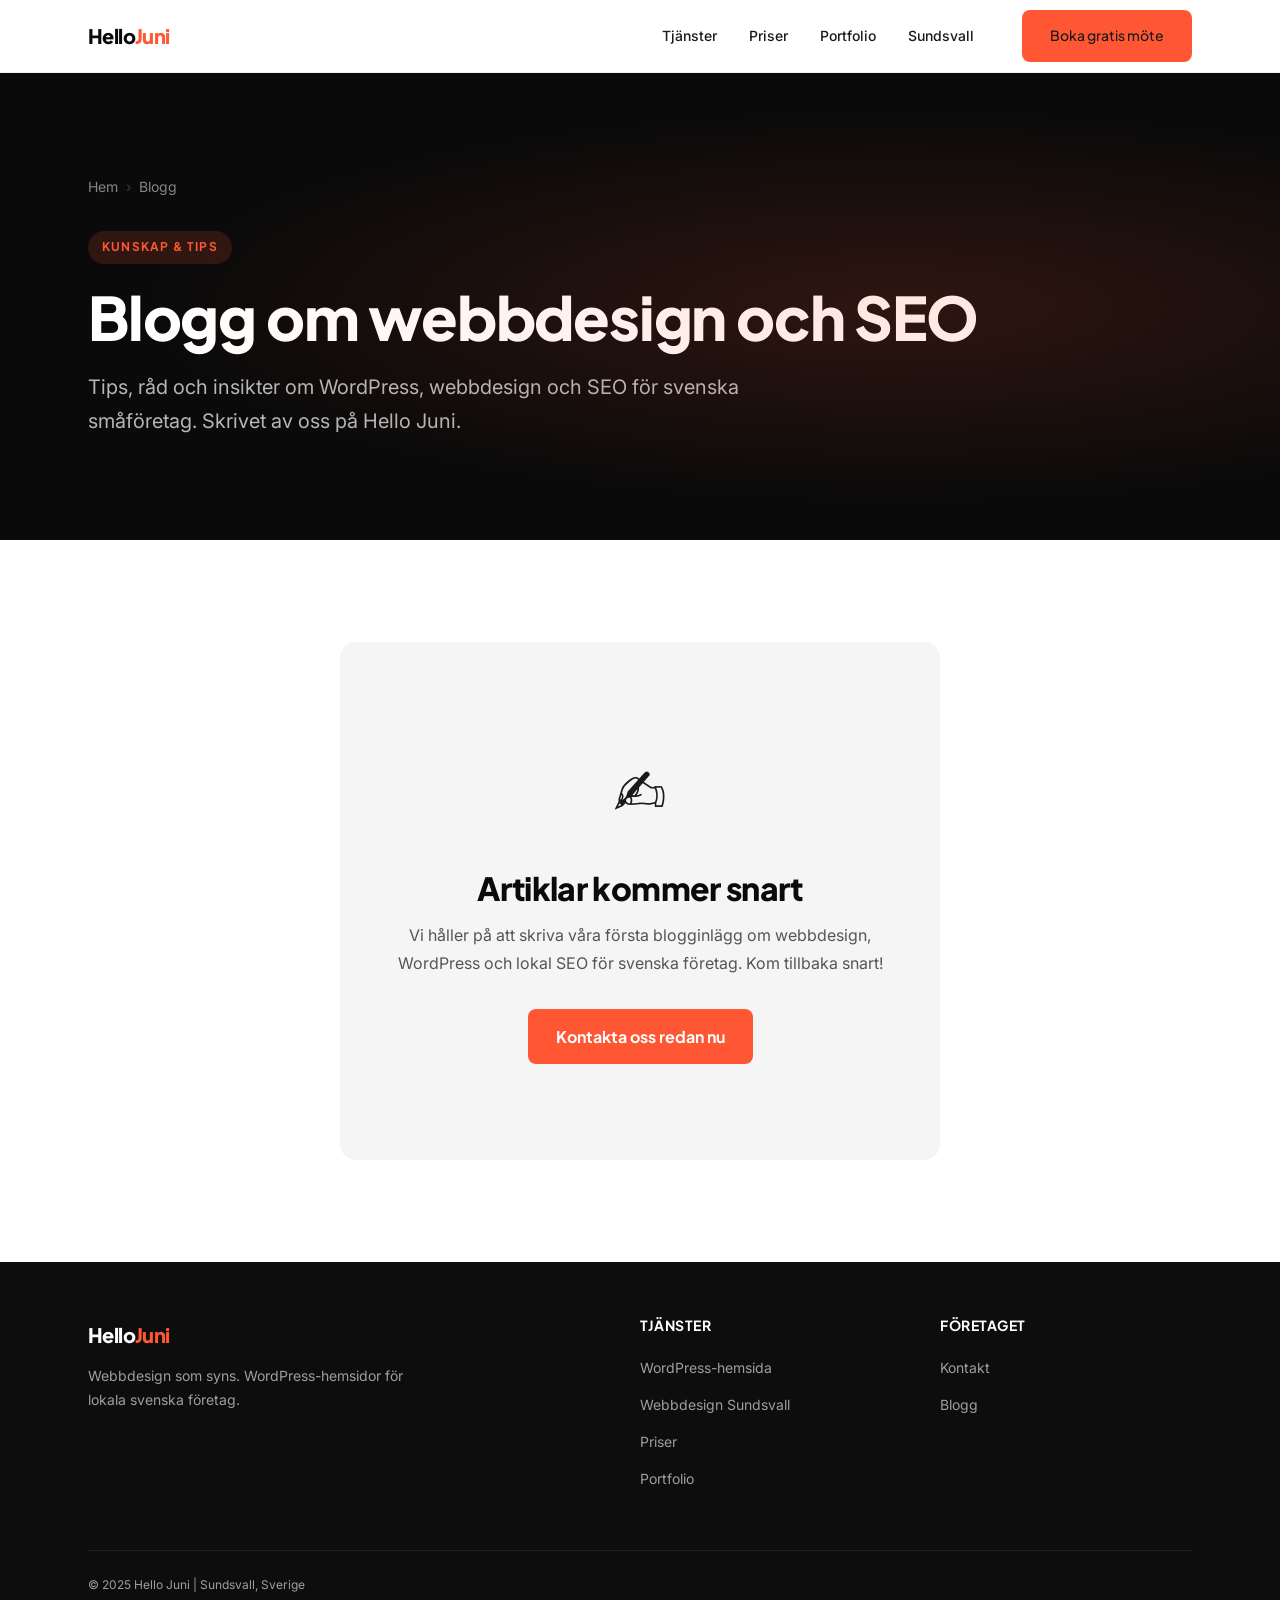
==== blogg/index.html @ 637e381e "Initial commit — komplett statisk webbplats för hellojuni.se - index.html, webbdesign-sundsvall.html" ====
<!DOCTYPE html>
<html lang="sv">
<head>
  <meta charset="UTF-8">
  <meta name="viewport" content="width=device-width, initial-scale=1.0">
  <title>Blogg om webbdesign och SEO – Hello Juni</title>
  <meta name="description" content="Tips och råd om webbdesign, WordPress och SEO för svenska småföretag. Hello Junis blogg.">
  <link rel="canonical" href="https://hellojuni.se/blogg/">
  <link rel="alternate" hreflang="sv" href="https://hellojuni.se/blogg/">

  <!-- Open Graph -->
  <meta property="og:title" content="Blogg om webbdesign och SEO – Hello Juni">
  <meta property="og:description" content="Tips och råd om webbdesign, WordPress och SEO för svenska småföretag.">
  <meta property="og:url" content="https://hellojuni.se/blogg/">
  <meta property="og:type" content="website">
  <meta property="og:locale" content="sv_SE">

  <link rel="stylesheet" href="../assets/css/style.css">
</head>
<body>

  <!-- Navigation -->
  <nav class="nav" aria-label="Huvudnavigation">
    <div class="container">
      <div class="nav-inner">
        <a href="../index.html" class="nav-logo">Hello<span>Juni</span></a>
        <ul class="nav-links" role="list">
          <li><a href="../wordpress-hemsida.html">Tjänster</a></li>
          <li><a href="../priser.html">Priser</a></li>
          <li><a href="../portfolio.html">Portfolio</a></li>
          <li><a href="../webbdesign-sundsvall.html">Sundsvall</a></li>
          <li><a href="../kontakt.html" class="btn btn-primary nav-cta">Boka gratis möte</a></li>
        </ul>
        <button class="nav-hamburger" aria-label="Öppna meny" aria-expanded="false">
          <span></span><span></span><span></span>
        </button>
      </div>
    </div>
  </nav>

  <!-- Page Hero -->
  <section class="page-hero">
    <div class="container">
      <nav class="breadcrumb" aria-label="Brödsmulor">
        <a href="../index.html">Hem</a>
        <span class="breadcrumb-sep">›</span>
        <span>Blogg</span>
      </nav>
      <span class="page-hero-eyebrow">Kunskap &amp; tips</span>
      <h1>Blogg om webbdesign och SEO</h1>
      <p>Tips, råd och insikter om WordPress, webbdesign och SEO för svenska småföretag. Skrivet av oss på Hello Juni.</p>
    </div>
  </section>

  <!-- Placeholder -->
  <section>
    <div class="container">
      <div class="portfolio-placeholder animate">
        <div class="placeholder-icon">✍️</div>
        <h2>Artiklar kommer snart</h2>
        <p>Vi håller på att skriva våra första blogginlägg om webbdesign, WordPress och lokal SEO för svenska företag. Kom tillbaka snart!</p>
        <a href="../kontakt.html" class="btn btn-primary mt-4">Kontakta oss redan nu</a>
      </div>
    </div>
  </section>

  <!-- Footer -->
  <footer class="footer">
    <div class="container">
      <div class="footer-grid">
        <div class="footer-brand">
          <a href="../index.html" class="nav-logo">Hello<span style="color:var(--accent)">Juni</span></a>
          <p>Webbdesign som syns. WordPress-hemsidor för lokala svenska företag.</p>
        </div>
        <nav aria-label="Sidfotslänkar tjänster">
          <div class="footer-col">
            <h4>Tjänster</h4>
            <ul role="list">
              <li><a href="../wordpress-hemsida.html">WordPress-hemsida</a></li>
              <li><a href="../webbdesign-sundsvall.html">Webbdesign Sundsvall</a></li>
              <li><a href="../priser.html">Priser</a></li>
              <li><a href="../portfolio.html">Portfolio</a></li>
            </ul>
          </div>
        </nav>
        <nav aria-label="Sidfotslänkar övrigt">
          <div class="footer-col">
            <h4>Företaget</h4>
            <ul role="list">
              <li><a href="../kontakt.html">Kontakt</a></li>
              <li><a href="index.html">Blogg</a></li>
            </ul>
          </div>
        </nav>
      </div>
      <div class="footer-bottom">
        <span>© 2025 Hello Juni | Sundsvall, Sverige</span>
      </div>
    </div>
  </footer>

  <script src="../assets/js/main.js" defer></script>
</body>
</html>
---- assets/css/style.css ----
/* ============================================
   Hello Juni — style.css
   ============================================ */

@import url('https://fonts.googleapis.com/css2?family=Plus+Jakarta+Sans:wght@700;800;900&family=Inter:wght@400;500&display=swap');

/* ---- CSS Variables ---- */
:root {
  --black: #0a0a0a;
  --white: #ffffff;
  --accent: #ff5733;
  --accent-hover: #e04020;
  --gray-light: #f5f5f5;
  --gray-mid: #888888;
  --text-body: #1a1a1a;

  --text-xs: 0.75rem;
  --text-sm: 0.875rem;
  --text-base: 1rem;
  --text-lg: 1.125rem;
  --text-xl: 1.25rem;
  --text-2xl: 1.5rem;
  --text-3xl: 2rem;
  --text-4xl: 2.75rem;
  --text-5xl: 3.75rem;
  --text-6xl: 5rem;
  --text-hero: clamp(3rem, 8vw, 7rem);

  --radius: 8px;
  --radius-lg: 16px;
  --shadow: 0 4px 24px rgba(0,0,0,0.08);
  --shadow-lg: 0 8px 48px rgba(0,0,0,0.12);
  --transition: 0.3s ease;
  --max-width: 1200px;
}

/* ---- Reset ---- */
*, *::before, *::after { box-sizing: border-box; margin: 0; padding: 0; }
html { scroll-behavior: smooth; font-size: 16px; }
body {
  font-family: 'Inter', system-ui, sans-serif;
  font-size: var(--text-base);
  color: var(--text-body);
  background: var(--white);
  line-height: 1.7;
  -webkit-font-smoothing: antialiased;
}
img { max-width: 100%; height: auto; display: block; }
a { color: inherit; text-decoration: none; }
ul { list-style: none; }

/* ---- Typography ---- */
h1, h2, h3, h4 {
  font-family: 'Plus Jakarta Sans', sans-serif;
  font-weight: 800;
  line-height: 1.1;
  letter-spacing: -0.02em;
  color: var(--black);
}
h1 { font-size: var(--text-hero); }
h2 { font-size: var(--text-4xl); }
h3 { font-size: var(--text-2xl); }
p { max-width: 65ch; }

/* ---- Layout ---- */
.container {
  max-width: var(--max-width);
  margin: 0 auto;
  padding: 0 clamp(1.25rem, 5vw, 3rem);
}
section { padding: clamp(4rem, 8vw, 7rem) 0; }

/* ---- Buttons ---- */
.btn {
  display: inline-flex;
  align-items: center;
  gap: 0.5rem;
  padding: 0.875rem 1.75rem;
  border-radius: var(--radius);
  font-family: 'Plus Jakarta Sans', sans-serif;
  font-size: var(--text-base);
  font-weight: 700;
  cursor: pointer;
  border: none;
  transition: background var(--transition), transform var(--transition), box-shadow var(--transition);
  white-space: nowrap;
  text-decoration: none;
}
.btn-primary {
  background: var(--accent);
  color: var(--white);
}
.btn-primary:hover {
  background: var(--accent-hover);
  transform: translateY(-2px);
  box-shadow: 0 6px 24px rgba(255,87,51,0.35);
}
.btn-secondary {
  background: transparent;
  color: var(--black);
  border: 2px solid var(--black);
}
.btn-secondary:hover {
  background: var(--black);
  color: var(--white);
  transform: translateY(-2px);
}
.btn-outline-white {
  background: transparent;
  color: var(--white);
  border: 2px solid rgba(255,255,255,0.4);
}
.btn-outline-white:hover {
  border-color: var(--white);
  background: rgba(255,255,255,0.1);
}
.btn-lg { padding: 1.125rem 2.25rem; font-size: var(--text-lg); }

/* ---- Navigation ---- */
.nav {
  position: sticky;
  top: 0;
  z-index: 100;
  background: rgba(255,255,255,0.95);
  backdrop-filter: blur(12px);
  -webkit-backdrop-filter: blur(12px);
  border-bottom: 1px solid rgba(0,0,0,0.06);
  transition: box-shadow var(--transition);
}
.nav.scrolled { box-shadow: 0 2px 20px rgba(0,0,0,0.08); }
.nav-inner {
  display: flex;
  align-items: center;
  justify-content: space-between;
  height: 72px;
}
.nav-logo {
  font-family: 'Plus Jakarta Sans', sans-serif;
  font-weight: 900;
  font-size: var(--text-xl);
  color: var(--black);
  letter-spacing: -0.03em;
}
.nav-logo span { color: var(--accent); }
.nav-links {
  display: flex;
  align-items: center;
  gap: 2rem;
}
.nav-links a {
  font-size: var(--text-sm);
  font-weight: 500;
  color: var(--text-body);
  transition: color var(--transition);
}
.nav-links a:hover { color: var(--accent); }
.nav-cta { margin-left: 1rem; }
.nav-hamburger {
  display: none;
  flex-direction: column;
  gap: 5px;
  cursor: pointer;
  padding: 4px;
  background: none;
  border: none;
}
.nav-hamburger span {
  display: block;
  width: 24px;
  height: 2px;
  background: var(--black);
  transition: transform var(--transition), opacity var(--transition);
}

/* Mobile nav */
@media (max-width: 768px) {
  .nav-links { display: none; position: absolute; top: 72px; left: 0; right: 0; background: var(--white); flex-direction: column; padding: 1.5rem 2rem; gap: 1.25rem; border-bottom: 1px solid rgba(0,0,0,0.06); box-shadow: var(--shadow); }
  .nav-links.open { display: flex; }
  .nav-hamburger { display: flex; }
  .nav-cta { display: none; }
}

/* ---- Hero ---- */
.hero {
  padding: clamp(5rem, 10vw, 9rem) 0 clamp(4rem, 8vw, 7rem);
  overflow: hidden;
  position: relative;
}
.hero-grid {
  display: grid;
  grid-template-columns: 1fr 1fr;
  gap: 4rem;
  align-items: center;
}
.hero-eyebrow {
  display: inline-flex;
  align-items: center;
  gap: 0.5rem;
  background: rgba(255,87,51,0.1);
  color: var(--accent);
  font-size: var(--text-sm);
  font-weight: 700;
  font-family: 'Plus Jakarta Sans', sans-serif;
  padding: 0.375rem 0.875rem;
  border-radius: 999px;
  margin-bottom: 1.5rem;
  letter-spacing: 0.03em;
  text-transform: uppercase;
}
.hero h1 {
  margin-bottom: 1.5rem;
  font-weight: 900;
}
.hero-lead {
  font-size: var(--text-xl);
  color: #444;
  margin-bottom: 2.5rem;
  max-width: 52ch;
  line-height: 1.6;
}
.hero-actions {
  display: flex;
  gap: 1rem;
  flex-wrap: wrap;
}
.hero-image-wrap {
  position: relative;
}
.hero-image-wrap img {
  border-radius: var(--radius-lg);
  box-shadow: var(--shadow-lg);
  width: 100%;
  aspect-ratio: 4/3;
  object-fit: cover;
  background: var(--gray-light);
}
.hero-image-badge {
  position: absolute;
  bottom: -1.25rem;
  left: -1.25rem;
  background: var(--white);
  border-radius: var(--radius);
  padding: 1rem 1.25rem;
  box-shadow: var(--shadow-lg);
  display: flex;
  align-items: center;
  gap: 0.75rem;
}
.hero-image-badge .badge-icon {
  width: 40px;
  height: 40px;
  background: rgba(255,87,51,0.12);
  border-radius: 50%;
  display: flex;
  align-items: center;
  justify-content: center;
  font-size: 1.2rem;
}
.hero-image-badge .badge-text strong {
  display: block;
  font-family: 'Plus Jakarta Sans', sans-serif;
  font-weight: 800;
  font-size: var(--text-sm);
  color: var(--black);
}
.hero-image-badge .badge-text span { font-size: var(--text-xs); color: var(--gray-mid); }

@media (max-width: 900px) {
  .hero-grid { grid-template-columns: 1fr; gap: 3rem; }
  .hero-image-wrap { max-width: 500px; }
  .hero-image-badge { left: 0.5rem; }
}

/* ---- Stats ---- */
.stats { background: var(--black); padding: 4rem 0; }
.stats-grid {
  display: grid;
  grid-template-columns: repeat(3, 1fr);
  gap: 2rem;
  text-align: center;
}
.stat-number {
  font-family: 'Plus Jakarta Sans', sans-serif;
  font-weight: 900;
  font-size: var(--text-5xl);
  color: var(--white);
  line-height: 1;
  display: block;
}
.stat-label {
  font-size: var(--text-sm);
  color: rgba(255,255,255,0.55);
  margin-top: 0.5rem;
  text-transform: uppercase;
  letter-spacing: 0.08em;
  font-weight: 500;
  display: block;
}
@media (max-width: 600px) {
  .stats-grid { grid-template-columns: 1fr; gap: 2.5rem; }
}

/* ---- Section header ---- */
.section-header { margin-bottom: 3.5rem; }
.section-eyebrow {
  display: inline-block;
  font-size: var(--text-xs);
  font-weight: 700;
  font-family: 'Plus Jakarta Sans', sans-serif;
  color: var(--accent);
  letter-spacing: 0.12em;
  text-transform: uppercase;
  margin-bottom: 0.75rem;
}
.section-header h2 { margin-bottom: 1rem; }
.section-header p { font-size: var(--text-lg); color: #555; }

/* ---- Services ---- */
.services-grid {
  display: grid;
  grid-template-columns: repeat(3, 1fr);
  gap: 2rem;
}
.service-card {
  background: var(--white);
  border: 1px solid rgba(0,0,0,0.07);
  border-radius: var(--radius-lg);
  padding: 2.5rem;
  transition: box-shadow var(--transition), transform var(--transition), border-color var(--transition);
  position: relative;
  overflow: hidden;
}
.service-card::before {
  content: '';
  position: absolute;
  top: 0; left: 0; right: 0;
  height: 3px;
  background: var(--accent);
  transform: scaleX(0);
  transform-origin: left;
  transition: transform var(--transition);
}
.service-card:hover { box-shadow: var(--shadow-lg); transform: translateY(-4px); border-color: rgba(255,87,51,0.2); }
.service-card:hover::before { transform: scaleX(1); }
.service-icon {
  width: 52px;
  height: 52px;
  background: rgba(255,87,51,0.1);
  border-radius: var(--radius);
  display: flex;
  align-items: center;
  justify-content: center;
  font-size: 1.5rem;
  margin-bottom: 1.5rem;
}
.service-card h3 { margin-bottom: 0.75rem; font-size: var(--text-xl); }
.service-card p { color: #555; font-size: var(--text-sm); max-width: none; margin-bottom: 1.5rem; }
.service-link {
  font-family: 'Plus Jakarta Sans', sans-serif;
  font-weight: 700;
  font-size: var(--text-sm);
  color: var(--accent);
  display: inline-flex;
  align-items: center;
  gap: 0.4rem;
  transition: gap var(--transition);
}
.service-link:hover { gap: 0.7rem; }
@media (max-width: 900px) { .services-grid { grid-template-columns: 1fr; max-width: 480px; } }
@media (min-width: 600px) and (max-width: 900px) { .services-grid { grid-template-columns: 1fr 1fr; max-width: none; } }

/* ---- Process ---- */
.process { background: var(--gray-light); }
.process-steps {
  display: grid;
  grid-template-columns: repeat(3, 1fr);
  gap: 3rem;
  position: relative;
}
.process-steps::before {
  content: '';
  position: absolute;
  top: 28px;
  left: calc(16.67% + 1.5rem);
  right: calc(16.67% + 1.5rem);
  height: 2px;
  background: linear-gradient(90deg, var(--accent), rgba(255,87,51,0.2));
}
.step-number {
  width: 56px;
  height: 56px;
  background: var(--accent);
  color: var(--white);
  font-family: 'Plus Jakarta Sans', sans-serif;
  font-weight: 900;
  font-size: var(--text-xl);
  border-radius: 50%;
  display: flex;
  align-items: center;
  justify-content: center;
  margin-bottom: 1.5rem;
  position: relative;
  z-index: 1;
}
.step h3 { margin-bottom: 0.75rem; font-size: var(--text-xl); }
.step p { color: #555; font-size: var(--text-sm); max-width: none; }
@media (max-width: 768px) {
  .process-steps { grid-template-columns: 1fr; gap: 2.5rem; }
  .process-steps::before { display: none; }
}

/* ---- About ---- */
.about-grid {
  display: grid;
  grid-template-columns: 1fr 1fr;
  gap: 5rem;
  align-items: center;
}
.about-image {
  border-radius: var(--radius-lg);
  aspect-ratio: 3/4;
  object-fit: cover;
  background: var(--gray-light);
  width: 100%;
}
.about-content h2 { margin-bottom: 1.5rem; }
.about-content p { color: #555; margin-bottom: 1.5rem; }
.about-tags {
  display: flex;
  flex-wrap: wrap;
  gap: 0.5rem;
  margin-top: 2rem;
}
.tag {
  background: var(--gray-light);
  padding: 0.375rem 0.875rem;
  border-radius: 999px;
  font-size: var(--text-xs);
  font-weight: 700;
  font-family: 'Plus Jakarta Sans', sans-serif;
  color: var(--text-body);
  letter-spacing: 0.02em;
}
@media (max-width: 900px) {
  .about-grid { grid-template-columns: 1fr; }
  .about-image { max-width: 360px; aspect-ratio: 1; }
}

/* ---- CTA Banner ---- */
.cta-banner {
  background: var(--black);
  padding: clamp(4rem, 7vw, 6rem) 0;
  text-align: center;
}
.cta-banner h2 {
  color: var(--white);
  font-size: var(--text-5xl);
  max-width: 16ch;
  margin: 0 auto 1.5rem;
}
.cta-banner p { color: rgba(255,255,255,0.6); font-size: var(--text-lg); margin: 0 auto 2.5rem; }
.cta-actions { display: flex; gap: 1rem; justify-content: center; flex-wrap: wrap; }
@media (max-width: 600px) {
  .cta-banner h2 { font-size: var(--text-3xl); }
}

/* ---- Footer ---- */
.footer {
  background: #0d0d0d;
  color: rgba(255,255,255,0.6);
  padding: 3.5rem 0 2rem;
}
.footer-grid {
  display: grid;
  grid-template-columns: 2fr 1fr 1fr;
  gap: 3rem;
  margin-bottom: 3rem;
}
.footer-brand .nav-logo { color: var(--white); display: block; margin-bottom: 0.75rem; }
.footer-brand p { font-size: var(--text-sm); max-width: 36ch; }
.footer-col h4 {
  font-family: 'Plus Jakarta Sans', sans-serif;
  font-weight: 700;
  font-size: var(--text-sm);
  color: var(--white);
  margin-bottom: 1.25rem;
  letter-spacing: 0.04em;
  text-transform: uppercase;
}
.footer-col ul li { margin-bottom: 0.625rem; }
.footer-col ul li a { font-size: var(--text-sm); transition: color var(--transition); }
.footer-col ul li a:hover { color: var(--white); }
.footer-bottom {
  border-top: 1px solid rgba(255,255,255,0.08);
  padding-top: 1.5rem;
  display: flex;
  justify-content: space-between;
  align-items: center;
  font-size: var(--text-xs);
  flex-wrap: wrap;
  gap: 0.75rem;
}
.footer-bottom a { transition: color var(--transition); }
.footer-bottom a:hover { color: var(--white); }
@media (max-width: 768px) {
  .footer-grid { grid-template-columns: 1fr; gap: 2rem; }
}

/* ---- Page Hero (inner pages) ---- */
.page-hero {
  background: var(--black);
  color: var(--white);
  padding: clamp(4.5rem, 8vw, 7rem) 0;
  position: relative;
  overflow: hidden;
}
.page-hero::before {
  content: '';
  position: absolute;
  inset: 0;
  background: radial-gradient(ellipse at 70% 50%, rgba(255,87,51,0.15) 0%, transparent 60%);
  pointer-events: none;
}
.page-hero-eyebrow {
  display: inline-block;
  background: rgba(255,87,51,0.15);
  color: var(--accent);
  font-size: var(--text-xs);
  font-weight: 700;
  font-family: 'Plus Jakarta Sans', sans-serif;
  letter-spacing: 0.1em;
  text-transform: uppercase;
  padding: 0.375rem 0.875rem;
  border-radius: 999px;
  margin-bottom: 1.25rem;
}
.page-hero h1 { color: var(--white); margin-bottom: 1.25rem; font-size: var(--text-5xl); }
.page-hero p { color: rgba(255,255,255,0.7); font-size: var(--text-xl); max-width: 55ch; }
@media (max-width: 600px) {
  .page-hero h1 { font-size: var(--text-4xl); }
}

/* ---- Cards generic ---- */
.card {
  background: var(--white);
  border: 1px solid rgba(0,0,0,0.07);
  border-radius: var(--radius-lg);
  padding: 2rem;
}

/* ---- Pricing ---- */
.pricing-grid {
  display: grid;
  grid-template-columns: repeat(3, 1fr);
  gap: 2rem;
  align-items: start;
}
.price-card {
  background: var(--white);
  border: 1px solid rgba(0,0,0,0.08);
  border-radius: var(--radius-lg);
  padding: 2.5rem;
  position: relative;
  transition: box-shadow var(--transition), transform var(--transition);
}
.price-card:hover { box-shadow: var(--shadow-lg); transform: translateY(-4px); }
.price-card.featured {
  background: var(--black);
  border-color: var(--black);
  transform: scale(1.02);
}
.price-card.featured:hover { transform: scale(1.02) translateY(-4px); }
.price-badge {
  display: inline-block;
  background: var(--accent);
  color: var(--white);
  font-size: var(--text-xs);
  font-weight: 700;
  font-family: 'Plus Jakarta Sans', sans-serif;
  letter-spacing: 0.06em;
  text-transform: uppercase;
  padding: 0.25rem 0.75rem;
  border-radius: 999px;
  margin-bottom: 1.5rem;
}
.price-card h3 { font-size: var(--text-2xl); margin-bottom: 0.5rem; }
.price-card.featured h3 { color: var(--white); }
.price-amount {
  font-family: 'Plus Jakarta Sans', sans-serif;
  font-weight: 900;
  font-size: var(--text-5xl);
  color: var(--black);
  line-height: 1;
  margin: 1rem 0 0.25rem;
}
.price-card.featured .price-amount { color: var(--white); }
.price-amount-note { font-size: var(--text-sm); color: var(--gray-mid); margin-bottom: 1.75rem; }
.price-card.featured .price-amount-note { color: rgba(255,255,255,0.5); }
.price-features { list-style: none; margin-bottom: 2rem; }
.price-features li {
  display: flex;
  gap: 0.75rem;
  align-items: flex-start;
  font-size: var(--text-sm);
  padding: 0.5rem 0;
  border-bottom: 1px solid rgba(0,0,0,0.05);
  color: #444;
}
.price-card.featured .price-features li { color: rgba(255,255,255,0.75); border-bottom-color: rgba(255,255,255,0.08); }
.price-features li::before { content: '✓'; color: var(--accent); font-weight: 700; flex-shrink: 0; }
.price-desc { font-size: var(--text-sm); color: #666; margin-bottom: 1.5rem; max-width: none; }
.price-card.featured .price-desc { color: rgba(255,255,255,0.6); }
@media (max-width: 900px) {
  .pricing-grid { grid-template-columns: 1fr; max-width: 440px; }
  .price-card.featured { transform: none; }
}

/* ---- FAQ ---- */
.faq-list { max-width: 720px; }
.faq-item {
  border-bottom: 1px solid rgba(0,0,0,0.07);
}
.faq-question {
  width: 100%;
  background: none;
  border: none;
  display: flex;
  justify-content: space-between;
  align-items: center;
  padding: 1.5rem 0;
  font-family: 'Plus Jakarta Sans', sans-serif;
  font-weight: 700;
  font-size: var(--text-lg);
  color: var(--black);
  cursor: pointer;
  text-align: left;
  gap: 1rem;
  transition: color var(--transition);
}
.faq-question:hover { color: var(--accent); }
.faq-icon {
  width: 28px;
  height: 28px;
  border-radius: 50%;
  border: 2px solid rgba(0,0,0,0.12);
  display: flex;
  align-items: center;
  justify-content: center;
  flex-shrink: 0;
  transition: transform var(--transition), border-color var(--transition), background var(--transition);
  font-size: 1.1rem;
  line-height: 1;
}
.faq-item.open .faq-icon {
  transform: rotate(45deg);
  background: var(--accent);
  border-color: var(--accent);
  color: var(--white);
}
.faq-answer {
  max-height: 0;
  overflow: hidden;
  transition: max-height 0.35s ease;
}
.faq-answer-inner { padding-bottom: 1.5rem; color: #555; font-size: var(--text-base); }

/* ---- Contact form ---- */
.contact-grid {
  display: grid;
  grid-template-columns: 1fr 1.4fr;
  gap: 5rem;
  align-items: start;
}
.contact-info h2 { margin-bottom: 1.5rem; }
.contact-info p { color: #555; margin-bottom: 2rem; }
.contact-detail {
  display: flex;
  align-items: flex-start;
  gap: 1rem;
  margin-bottom: 1.25rem;
}
.contact-detail-icon {
  width: 44px;
  height: 44px;
  background: rgba(255,87,51,0.1);
  border-radius: var(--radius);
  display: flex;
  align-items: center;
  justify-content: center;
  font-size: 1.1rem;
  flex-shrink: 0;
}
.contact-detail-text strong { display: block; font-family: 'Plus Jakarta Sans', sans-serif; font-size: var(--text-sm); margin-bottom: 0.2rem; }
.contact-detail-text span { font-size: var(--text-sm); color: #555; }
.form-wrap {
  background: var(--white);
  border: 1px solid rgba(0,0,0,0.07);
  border-radius: var(--radius-lg);
  padding: 2.5rem;
  box-shadow: var(--shadow);
}
.form-row { margin-bottom: 1.25rem; }
.form-row label {
  display: block;
  font-family: 'Plus Jakarta Sans', sans-serif;
  font-weight: 700;
  font-size: var(--text-sm);
  color: var(--black);
  margin-bottom: 0.5rem;
}
.form-row input,
.form-row textarea {
  width: 100%;
  padding: 0.875rem 1rem;
  border: 1.5px solid rgba(0,0,0,0.1);
  border-radius: var(--radius);
  font-family: 'Inter', sans-serif;
  font-size: var(--text-base);
  color: var(--text-body);
  background: var(--white);
  transition: border-color var(--transition), box-shadow var(--transition);
  -webkit-appearance: none;
}
.form-row input:focus,
.form-row textarea:focus {
  outline: none;
  border-color: var(--accent);
  box-shadow: 0 0 0 3px rgba(255,87,51,0.12);
}
.form-row textarea { min-height: 130px; resize: vertical; }
.form-row-cols { display: grid; grid-template-columns: 1fr 1fr; gap: 1rem; }
@media (max-width: 900px) {
  .contact-grid { grid-template-columns: 1fr; gap: 3rem; }
  .form-row-cols { grid-template-columns: 1fr; }
}

/* ---- Features list ---- */
.features-grid {
  display: grid;
  grid-template-columns: repeat(2, 1fr);
  gap: 2rem;
}
.feature-item {
  display: flex;
  gap: 1.25rem;
  align-items: flex-start;
}
.feature-icon {
  width: 48px;
  height: 48px;
  background: rgba(255,87,51,0.1);
  border-radius: var(--radius);
  display: flex;
  align-items: center;
  justify-content: center;
  font-size: 1.3rem;
  flex-shrink: 0;
}
.feature-item h3 { font-size: var(--text-lg); margin-bottom: 0.4rem; }
.feature-item p { font-size: var(--text-sm); color: #555; max-width: none; }
@media (max-width: 700px) { .features-grid { grid-template-columns: 1fr; } }

/* ---- Includes list ---- */
.includes-grid {
  display: grid;
  grid-template-columns: repeat(3, 1fr);
  gap: 1rem;
}
.include-item {
  display: flex;
  align-items: center;
  gap: 0.75rem;
  background: var(--gray-light);
  border-radius: var(--radius);
  padding: 1rem 1.25rem;
  font-size: var(--text-sm);
  font-weight: 500;
}
.include-item::before { content: '✓'; color: var(--accent); font-weight: 700; flex-shrink: 0; }
@media (max-width: 768px) { .includes-grid { grid-template-columns: 1fr 1fr; } }
@media (max-width: 480px) { .includes-grid { grid-template-columns: 1fr; } }

/* ---- Portfolio ---- */
.portfolio-placeholder {
  text-align: center;
  padding: 6rem 2rem;
  background: var(--gray-light);
  border-radius: var(--radius-lg);
  max-width: 600px;
  margin: 0 auto;
}
.portfolio-placeholder .placeholder-icon { font-size: 4rem; margin-bottom: 1.5rem; }
.portfolio-placeholder h2 { margin-bottom: 1rem; font-size: var(--text-3xl); }
.portfolio-placeholder p { color: #555; margin: 0 auto; }

/* ---- 404 ---- */
.not-found {
  min-height: 80vh;
  display: flex;
  align-items: center;
  justify-content: center;
  text-align: center;
}
.not-found-number {
  font-family: 'Plus Jakarta Sans', sans-serif;
  font-weight: 900;
  font-size: clamp(6rem, 20vw, 12rem);
  color: rgba(0,0,0,0.06);
  line-height: 1;
  display: block;
}
.not-found h1 { font-size: var(--text-4xl); margin-bottom: 1rem; }
.not-found p { color: #555; font-size: var(--text-lg); margin: 0 auto 2.5rem; }

/* ---- Breadcrumb ---- */
.breadcrumb {
  display: flex;
  align-items: center;
  gap: 0.5rem;
  font-size: var(--text-sm);
  color: rgba(255,255,255,0.5);
  margin-bottom: 2rem;
}
.breadcrumb a { color: rgba(255,255,255,0.5); transition: color var(--transition); }
.breadcrumb a:hover { color: var(--white); }
.breadcrumb-sep { opacity: 0.4; }

/* ---- Animations ---- */
.animate {
  opacity: 0;
  transform: translateY(28px);
  transition: opacity 0.6s ease, transform 0.6s ease;
}
.animate.visible {
  opacity: 1;
  transform: translateY(0);
}
.animate:nth-child(2) { transition-delay: 0.1s; }
.animate:nth-child(3) { transition-delay: 0.2s; }
.animate:nth-child(4) { transition-delay: 0.3s; }
.animate:nth-child(5) { transition-delay: 0.4s; }
.animate-fade {
  opacity: 0;
  transition: opacity 0.7s ease;
}
.animate-fade.visible { opacity: 1; }

@media (prefers-reduced-motion: reduce) {
  .animate, .animate-fade {
    transition: none;
    opacity: 1;
    transform: none;
  }
}

/* ---- Utility ---- */
.text-center { text-align: center; }
.text-center p { margin-left: auto; margin-right: auto; }
.mt-1 { margin-top: 0.5rem; }
.mt-2 { margin-top: 1rem; }
.mt-3 { margin-top: 1.5rem; }
.mt-4 { margin-top: 2rem; }
.accent { color: var(--accent); }
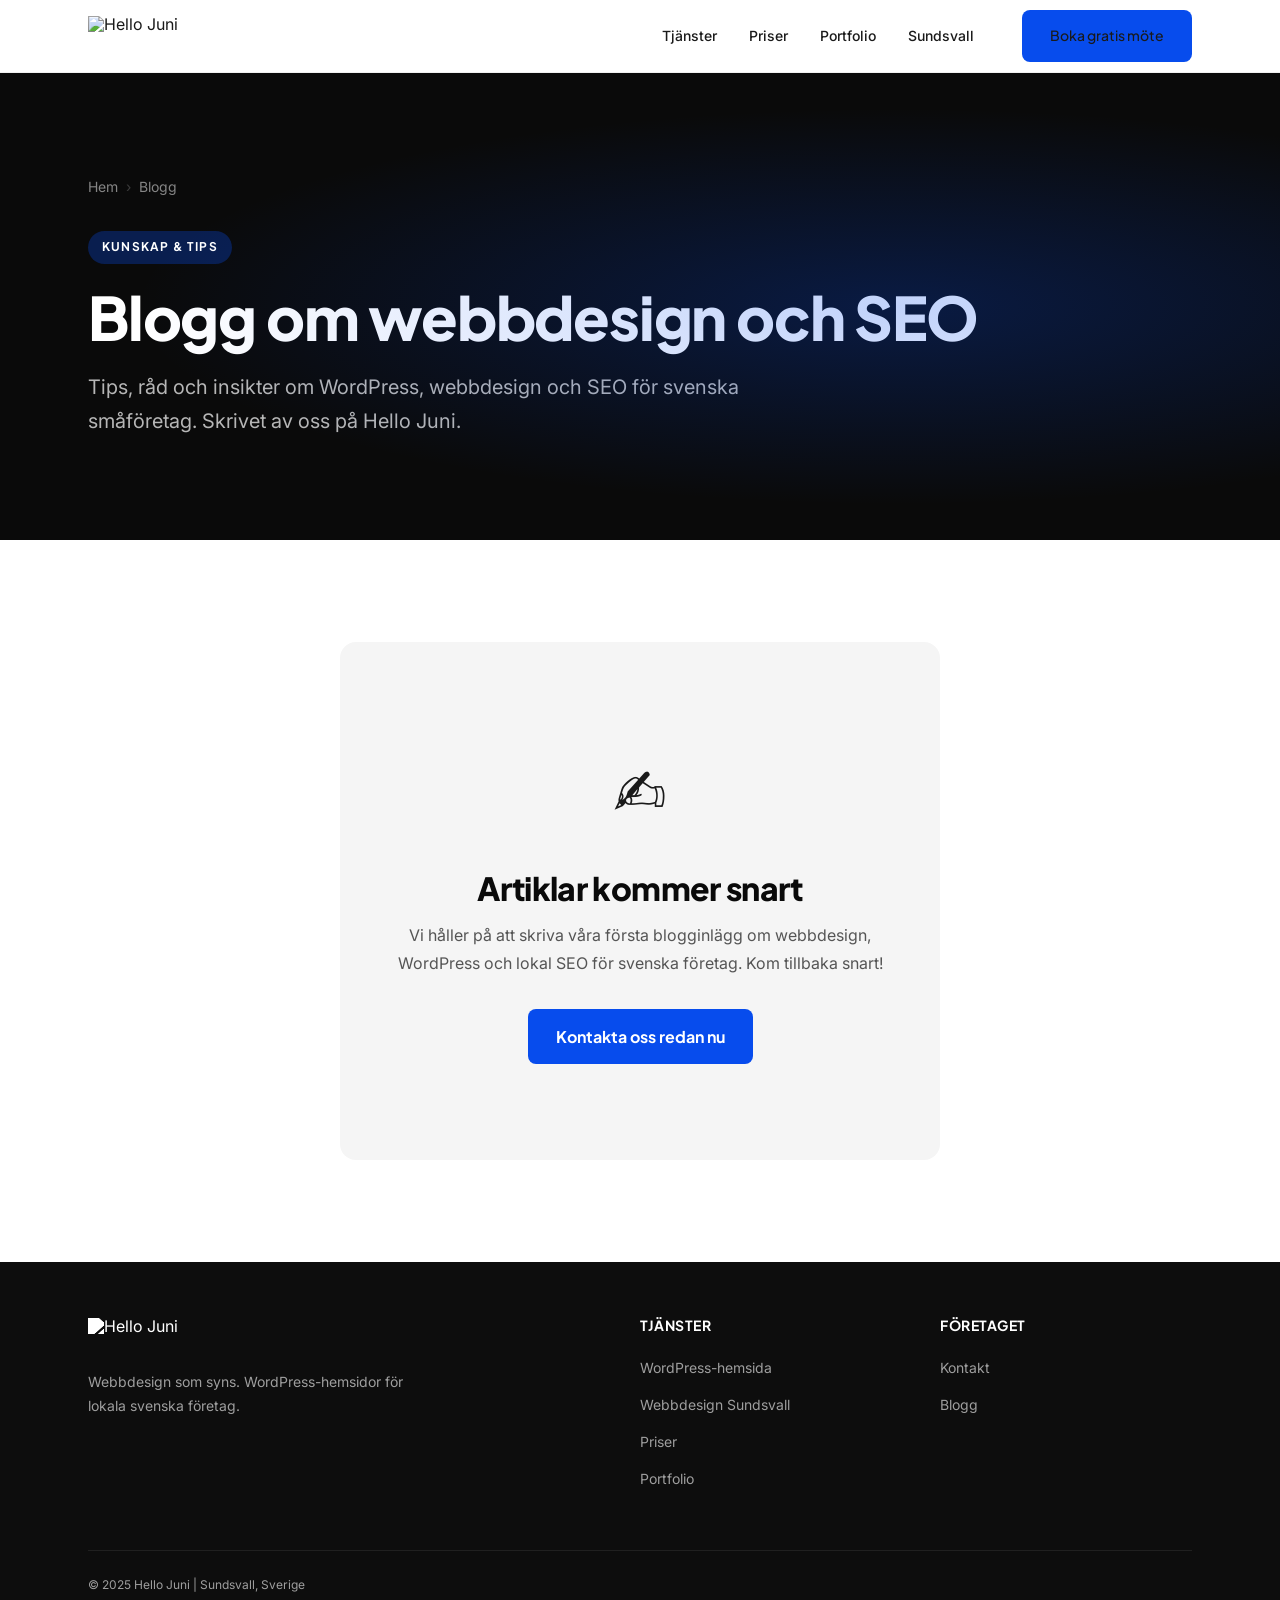
==== commit c343d17a: "Replace text logo with SVG image (loggajuni.svg) across all pages Footer logo uses CSS filter invert" ====
--- a/blogg/index.html
+++ b/blogg/index.html
@@ -23,7 +23,7 @@
   <nav class="nav" aria-label="Huvudnavigation">
     <div class="container">
       <div class="nav-inner">
-        <a href="../index.html" class="nav-logo">Hello<span>Juni</span></a>
+        <a href="../index.html" class="nav-logo" aria-label="Hello Juni – startsidan"><img src="../assets/images/loggajuni.svg" alt="Hello Juni"></a>
         <ul class="nav-links" role="list">
           <li><a href="../wordpress-hemsida.html">Tjänster</a></li>
           <li><a href="../priser.html">Priser</a></li>
@@ -69,7 +69,7 @@
     <div class="container">
       <div class="footer-grid">
         <div class="footer-brand">
-          <a href="../index.html" class="nav-logo">Hello<span style="color:var(--accent)">Juni</span></a>
+          <a href="../index.html" class="nav-logo footer-logo" aria-label="Hello Juni – startsidan"><img src="../assets/images/loggajuni.svg" alt="Hello Juni"></a>
           <p>Webbdesign som syns. WordPress-hemsidor för lokala svenska företag.</p>
         </div>
         <nav aria-label="Sidfotslänkar tjänster">
--- a/assets/css/style.css
+++ b/assets/css/style.css
@@ -8,8 +8,8 @@
 :root {
   --black: #0a0a0a;
   --white: #ffffff;
-  --accent: #ff5733;
-  --accent-hover: #e04020;
+  --accent: #074ced;
+  --accent-hover: #0540c5;
   --gray-light: #f5f5f5;
   --gray-mid: #888888;
   --text-body: #1a1a1a;
@@ -28,8 +28,8 @@
 
   --radius: 8px;
   --radius-lg: 16px;
-  --shadow: 0 4px 24px rgba(0,0,0,0.08);
-  --shadow-lg: 0 8px 48px rgba(0,0,0,0.12);
+  --shadow: none;
+  --shadow-lg: none;
   --transition: 0.3s ease;
   --max-width: 1200px;
 }
@@ -82,7 +82,7 @@
   font-weight: 700;
   cursor: pointer;
   border: none;
-  transition: background var(--transition), transform var(--transition), box-shadow var(--transition);
+  transition: background var(--transition), transform var(--transition);
   white-space: nowrap;
   text-decoration: none;
 }
@@ -93,7 +93,7 @@
 .btn-primary:hover {
   background: var(--accent-hover);
   transform: translateY(-2px);
-  box-shadow: 0 6px 24px rgba(255,87,51,0.35);
+  
 }
 .btn-secondary {
   background: transparent;
@@ -125,9 +125,9 @@
   backdrop-filter: blur(12px);
   -webkit-backdrop-filter: blur(12px);
   border-bottom: 1px solid rgba(0,0,0,0.06);
-  transition: box-shadow var(--transition);
-}
-.nav.scrolled { box-shadow: 0 2px 20px rgba(0,0,0,0.08); }
+  
+}
+.nav.scrolled {  }
 .nav-inner {
   display: flex;
   align-items: center;
@@ -135,13 +135,18 @@
   height: 72px;
 }
 .nav-logo {
-  font-family: 'Plus Jakarta Sans', sans-serif;
-  font-weight: 900;
-  font-size: var(--text-xl);
-  color: var(--black);
-  letter-spacing: -0.03em;
-}
-.nav-logo span { color: var(--accent); }
+  display: inline-flex;
+  align-items: center;
+  line-height: 1;
+}
+.nav-logo img {
+  height: 40px;
+  width: auto;
+  display: block;
+}
+.footer-logo img {
+  filter: brightness(0) invert(1);
+}
 .nav-links {
   display: flex;
   align-items: center;
@@ -153,7 +158,7 @@
   color: var(--text-body);
   transition: color var(--transition);
 }
-.nav-links a:hover { color: var(--accent); }
+.nav-links a:hover { color: var(--black); text-decoration: underline; text-underline-offset: 3px; }
 .nav-cta { margin-left: 1rem; }
 .nav-hamburger {
   display: none;
@@ -196,13 +201,12 @@
   display: inline-flex;
   align-items: center;
   gap: 0.5rem;
-  background: rgba(255,87,51,0.1);
+  background: rgba(7,76,237,0.1);
   color: var(--accent);
   font-size: var(--text-sm);
   font-weight: 700;
   font-family: 'Plus Jakarta Sans', sans-serif;
   padding: 0.375rem 0.875rem;
-  border-radius: 999px;
   margin-bottom: 1.5rem;
   letter-spacing: 0.03em;
   text-transform: uppercase;
@@ -249,7 +253,7 @@
 .hero-image-badge .badge-icon {
   width: 40px;
   height: 40px;
-  background: rgba(255,87,51,0.12);
+  background: rgba(7,76,237,0.12);
   border-radius: 50%;
   display: flex;
   align-items: center;
@@ -307,9 +311,11 @@
   font-size: var(--text-xs);
   font-weight: 700;
   font-family: 'Plus Jakarta Sans', sans-serif;
+  background: rgba(7,76,237,0.1);
   color: var(--accent);
   letter-spacing: 0.12em;
   text-transform: uppercase;
+  padding: 0.25rem 0.75rem;
   margin-bottom: 0.75rem;
 }
 .section-header h2 { margin-bottom: 1rem; }
@@ -326,7 +332,7 @@
   border: 1px solid rgba(0,0,0,0.07);
   border-radius: var(--radius-lg);
   padding: 2.5rem;
-  transition: box-shadow var(--transition), transform var(--transition), border-color var(--transition);
+  transition: transform var(--transition), border-color var(--transition);
   position: relative;
   overflow: hidden;
 }
@@ -340,12 +346,12 @@
   transform-origin: left;
   transition: transform var(--transition);
 }
-.service-card:hover { box-shadow: var(--shadow-lg); transform: translateY(-4px); border-color: rgba(255,87,51,0.2); }
+.service-card:hover { box-shadow: var(--shadow-lg); transform: translateY(-4px); border-color: rgba(7,76,237,0.2); }
 .service-card:hover::before { transform: scaleX(1); }
 .service-icon {
   width: 52px;
   height: 52px;
-  background: rgba(255,87,51,0.1);
+  background: rgba(7,76,237,0.1);
   border-radius: var(--radius);
   display: flex;
   align-items: center;
@@ -359,11 +365,13 @@
   font-family: 'Plus Jakarta Sans', sans-serif;
   font-weight: 700;
   font-size: var(--text-sm);
-  color: var(--accent);
+  color: var(--black);
   display: inline-flex;
   align-items: center;
   gap: 0.4rem;
   transition: gap var(--transition);
+  text-decoration: underline;
+  text-underline-offset: 3px;
 }
 .service-link:hover { gap: 0.7rem; }
 @media (max-width: 900px) { .services-grid { grid-template-columns: 1fr; max-width: 480px; } }
@@ -384,7 +392,7 @@
   left: calc(16.67% + 1.5rem);
   right: calc(16.67% + 1.5rem);
   height: 2px;
-  background: linear-gradient(90deg, var(--accent), rgba(255,87,51,0.2));
+  background: linear-gradient(90deg, var(--accent), rgba(7,76,237,0.2));
 }
 .step-number {
   width: 56px;
@@ -518,13 +526,13 @@
   content: '';
   position: absolute;
   inset: 0;
-  background: radial-gradient(ellipse at 70% 50%, rgba(255,87,51,0.15) 0%, transparent 60%);
+  background: radial-gradient(ellipse at 70% 50%, rgba(7,76,237,0.25) 0%, transparent 60%);
   pointer-events: none;
 }
 .page-hero-eyebrow {
   display: inline-block;
-  background: rgba(255,87,51,0.15);
-  color: var(--accent);
+  background: rgba(7,76,237,0.3);
+  color: var(--white);
   font-size: var(--text-xs);
   font-weight: 700;
   font-family: 'Plus Jakarta Sans', sans-serif;
@@ -561,7 +569,7 @@
   border-radius: var(--radius-lg);
   padding: 2.5rem;
   position: relative;
-  transition: box-shadow var(--transition), transform var(--transition);
+  transition: transform var(--transition);
 }
 .price-card:hover { box-shadow: var(--shadow-lg); transform: translateY(-4px); }
 .price-card.featured {
@@ -637,7 +645,7 @@
   gap: 1rem;
   transition: color var(--transition);
 }
-.faq-question:hover { color: var(--accent); }
+.faq-question:hover { color: var(--black); }
 .faq-icon {
   width: 28px;
   height: 28px;
@@ -682,7 +690,7 @@
 .contact-detail-icon {
   width: 44px;
   height: 44px;
-  background: rgba(255,87,51,0.1);
+  background: rgba(7,76,237,0.1);
   border-radius: var(--radius);
   display: flex;
   align-items: center;
@@ -697,7 +705,7 @@
   border: 1px solid rgba(0,0,0,0.07);
   border-radius: var(--radius-lg);
   padding: 2.5rem;
-  box-shadow: var(--shadow);
+
 }
 .form-row { margin-bottom: 1.25rem; }
 .form-row label {
@@ -718,14 +726,14 @@
   font-size: var(--text-base);
   color: var(--text-body);
   background: var(--white);
-  transition: border-color var(--transition), box-shadow var(--transition);
+  transition: border-color var(--transition);
   -webkit-appearance: none;
 }
 .form-row input:focus,
 .form-row textarea:focus {
   outline: none;
   border-color: var(--accent);
-  box-shadow: 0 0 0 3px rgba(255,87,51,0.12);
+  
 }
 .form-row textarea { min-height: 130px; resize: vertical; }
 .form-row-cols { display: grid; grid-template-columns: 1fr 1fr; gap: 1rem; }
@@ -748,7 +756,7 @@
 .feature-icon {
   width: 48px;
   height: 48px;
-  background: rgba(255,87,51,0.1);
+  background: rgba(7,76,237,0.1);
   border-radius: var(--radius);
   display: flex;
   align-items: center;
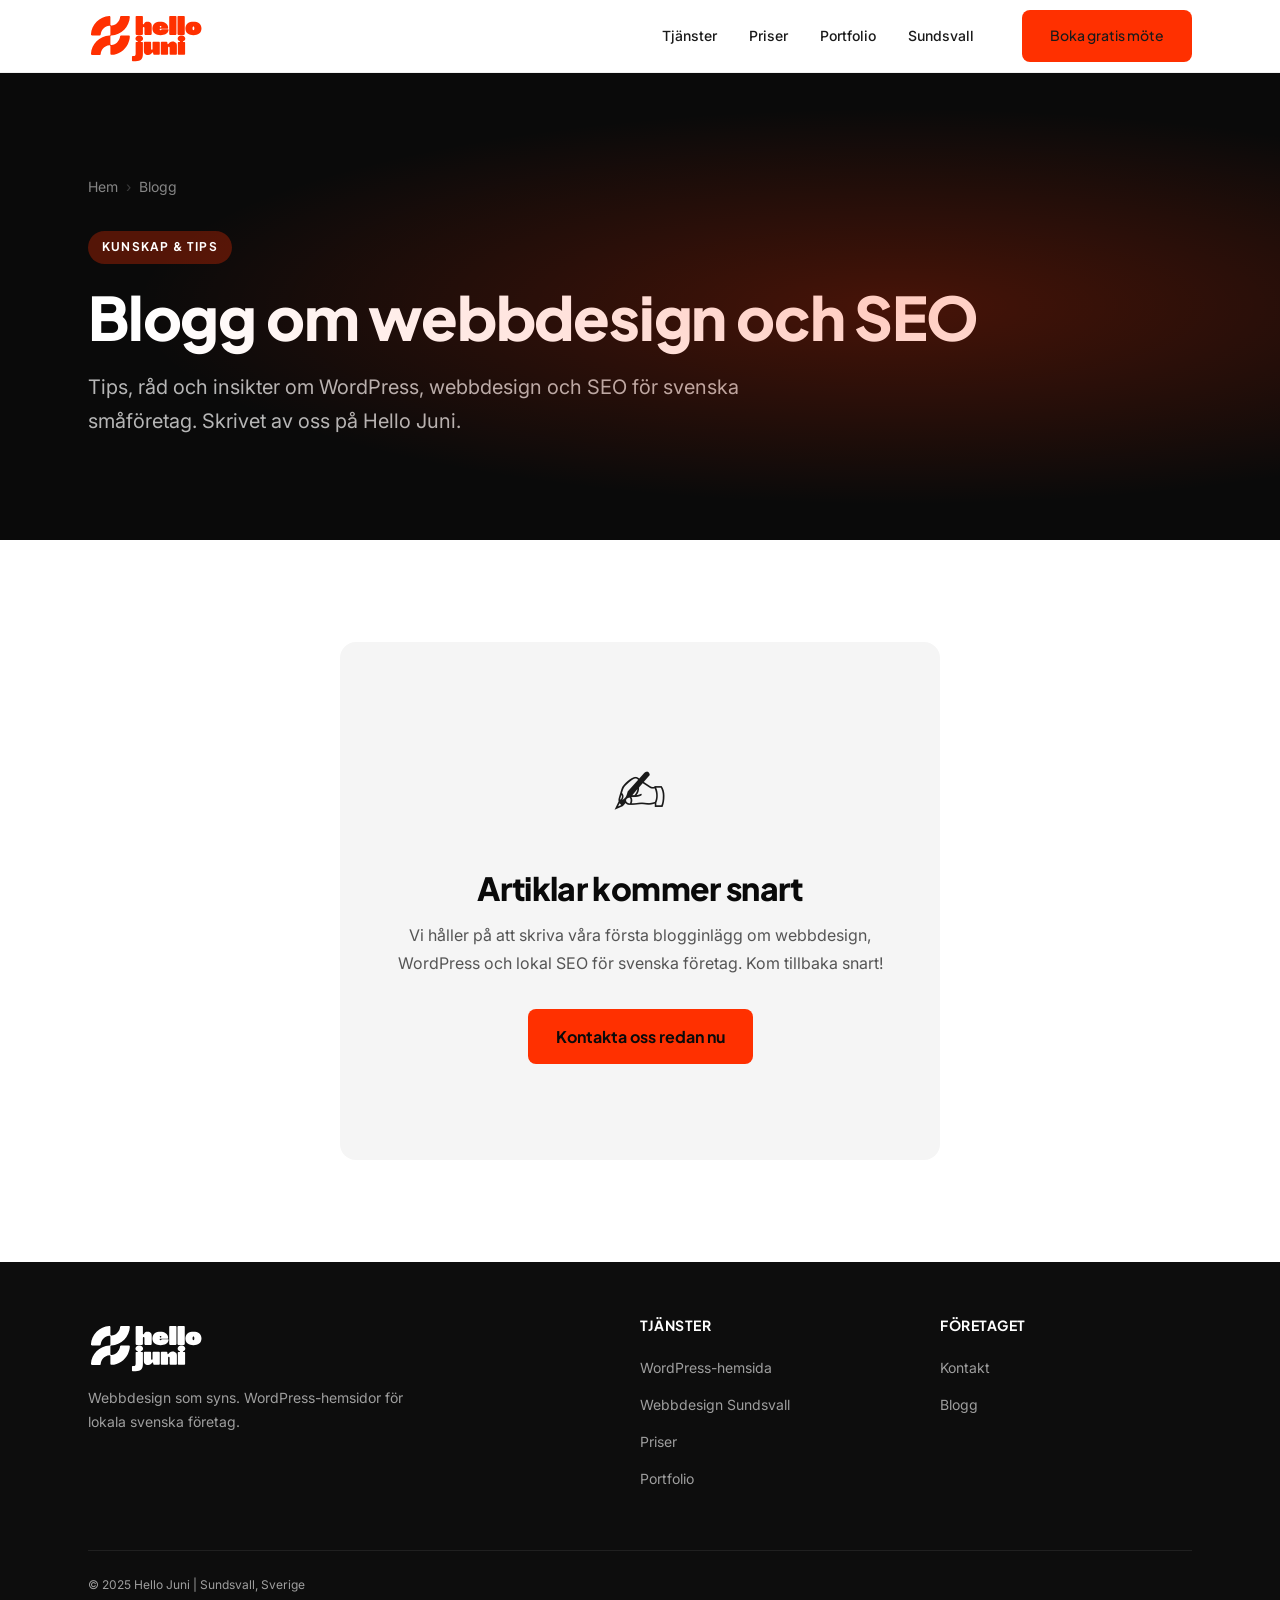
==== commit 8fa57c89: "Add favi.png as favicon across all pages Co-Authored-By: Claude Sonnet 4.6 <noreply@anthropic.com>" ====
--- a/blogg/index.html
+++ b/blogg/index.html
@@ -15,6 +15,8 @@
   <meta property="og:type" content="website">
   <meta property="og:locale" content="sv_SE">
 
+  <link rel="icon" href="../assets/images/favi.png" type="image/png">
+  <link rel="apple-touch-icon" href="../assets/images/favi.png">
   <link rel="stylesheet" href="../assets/css/style.css">
 </head>
 <body>
--- a/assets/css/style.css
+++ b/assets/css/style.css
@@ -8,8 +8,8 @@
 :root {
   --black: #0a0a0a;
   --white: #ffffff;
-  --accent: #074ced;
-  --accent-hover: #0540c5;
+  --accent: #ff3000;
+  --accent-hover: #d42800;
   --gray-light: #f5f5f5;
   --gray-mid: #888888;
   --text-body: #1a1a1a;
@@ -88,7 +88,7 @@
 }
 .btn-primary {
   background: var(--accent);
-  color: var(--white);
+  color: var(--black);
 }
 .btn-primary:hover {
   background: var(--accent-hover);
@@ -140,7 +140,7 @@
   line-height: 1;
 }
 .nav-logo img {
-  height: 40px;
+  height: 56px;
   width: auto;
   display: block;
 }
@@ -191,9 +191,10 @@
   overflow: hidden;
   position: relative;
 }
+.hero .container { max-width: 1400px; }
 .hero-grid {
   display: grid;
-  grid-template-columns: 1fr 1fr;
+  grid-template-columns: 1.25fr 1fr;
   gap: 4rem;
   align-items: center;
 }
@@ -201,7 +202,7 @@
   display: inline-flex;
   align-items: center;
   gap: 0.5rem;
-  background: rgba(7,76,237,0.1);
+  background: rgba(255,48,0,0.1);
   color: var(--accent);
   font-size: var(--text-sm);
   font-weight: 700;
@@ -253,7 +254,7 @@
 .hero-image-badge .badge-icon {
   width: 40px;
   height: 40px;
-  background: rgba(7,76,237,0.12);
+  background: rgba(255,48,0,0.12);
   border-radius: 50%;
   display: flex;
   align-items: center;
@@ -311,7 +312,7 @@
   font-size: var(--text-xs);
   font-weight: 700;
   font-family: 'Plus Jakarta Sans', sans-serif;
-  background: rgba(7,76,237,0.1);
+  background: rgba(255,48,0,0.1);
   color: var(--accent);
   letter-spacing: 0.12em;
   text-transform: uppercase;
@@ -346,12 +347,12 @@
   transform-origin: left;
   transition: transform var(--transition);
 }
-.service-card:hover { box-shadow: var(--shadow-lg); transform: translateY(-4px); border-color: rgba(7,76,237,0.2); }
+.service-card:hover { box-shadow: var(--shadow-lg); transform: translateY(-4px); border-color: rgba(255,48,0,0.2); }
 .service-card:hover::before { transform: scaleX(1); }
 .service-icon {
   width: 52px;
   height: 52px;
-  background: rgba(7,76,237,0.1);
+  background: rgba(255,48,0,0.1);
   border-radius: var(--radius);
   display: flex;
   align-items: center;
@@ -374,6 +375,8 @@
   text-underline-offset: 3px;
 }
 .service-link:hover { gap: 0.7rem; }
+.services-grid-4 { grid-template-columns: repeat(4, 1fr); }
+@media (max-width: 1100px) { .services-grid-4 { grid-template-columns: 1fr 1fr; } }
 @media (max-width: 900px) { .services-grid { grid-template-columns: 1fr; max-width: 480px; } }
 @media (min-width: 600px) and (max-width: 900px) { .services-grid { grid-template-columns: 1fr 1fr; max-width: none; } }
 
@@ -389,16 +392,18 @@
   content: '';
   position: absolute;
   top: 28px;
-  left: calc(16.67% + 1.5rem);
-  right: calc(16.67% + 1.5rem);
+  left: calc(16.67%);
+  right: calc(16.67%);
   height: 2px;
-  background: linear-gradient(90deg, var(--accent), rgba(7,76,237,0.2));
+  background: linear-gradient(90deg, var(--accent), rgba(255,48,0,0.2));
 }
 .step-number {
   width: 56px;
   height: 56px;
   background: var(--accent);
-  color: var(--white);
+  color: var(--black);
+  margin-left: auto;
+  margin-right: auto;
   font-family: 'Plus Jakarta Sans', sans-serif;
   font-weight: 900;
   font-size: var(--text-xl);
@@ -410,6 +415,7 @@
   position: relative;
   z-index: 1;
 }
+.step { text-align: center; }
 .step h3 { margin-bottom: 0.75rem; font-size: var(--text-xl); }
 .step p { color: #555; font-size: var(--text-sm); max-width: none; }
 @media (max-width: 768px) {
@@ -526,12 +532,12 @@
   content: '';
   position: absolute;
   inset: 0;
-  background: radial-gradient(ellipse at 70% 50%, rgba(7,76,237,0.25) 0%, transparent 60%);
+  background: radial-gradient(ellipse at 70% 50%, rgba(255,48,0,0.25) 0%, transparent 60%);
   pointer-events: none;
 }
 .page-hero-eyebrow {
   display: inline-block;
-  background: rgba(7,76,237,0.3);
+  background: rgba(255,48,0,0.3);
   color: var(--white);
   font-size: var(--text-xs);
   font-weight: 700;
@@ -581,7 +587,7 @@
 .price-badge {
   display: inline-block;
   background: var(--accent);
-  color: var(--white);
+  color: var(--black);
   font-size: var(--text-xs);
   font-weight: 700;
   font-family: 'Plus Jakarta Sans', sans-serif;
@@ -663,7 +669,7 @@
   transform: rotate(45deg);
   background: var(--accent);
   border-color: var(--accent);
-  color: var(--white);
+  color: var(--black);
 }
 .faq-answer {
   max-height: 0;
@@ -690,7 +696,7 @@
 .contact-detail-icon {
   width: 44px;
   height: 44px;
-  background: rgba(7,76,237,0.1);
+  background: rgba(255,48,0,0.1);
   border-radius: var(--radius);
   display: flex;
   align-items: center;
@@ -756,7 +762,7 @@
 .feature-icon {
   width: 48px;
   height: 48px;
-  background: rgba(7,76,237,0.1);
+  background: rgba(255,48,0,0.1);
   border-radius: var(--radius);
   display: flex;
   align-items: center;
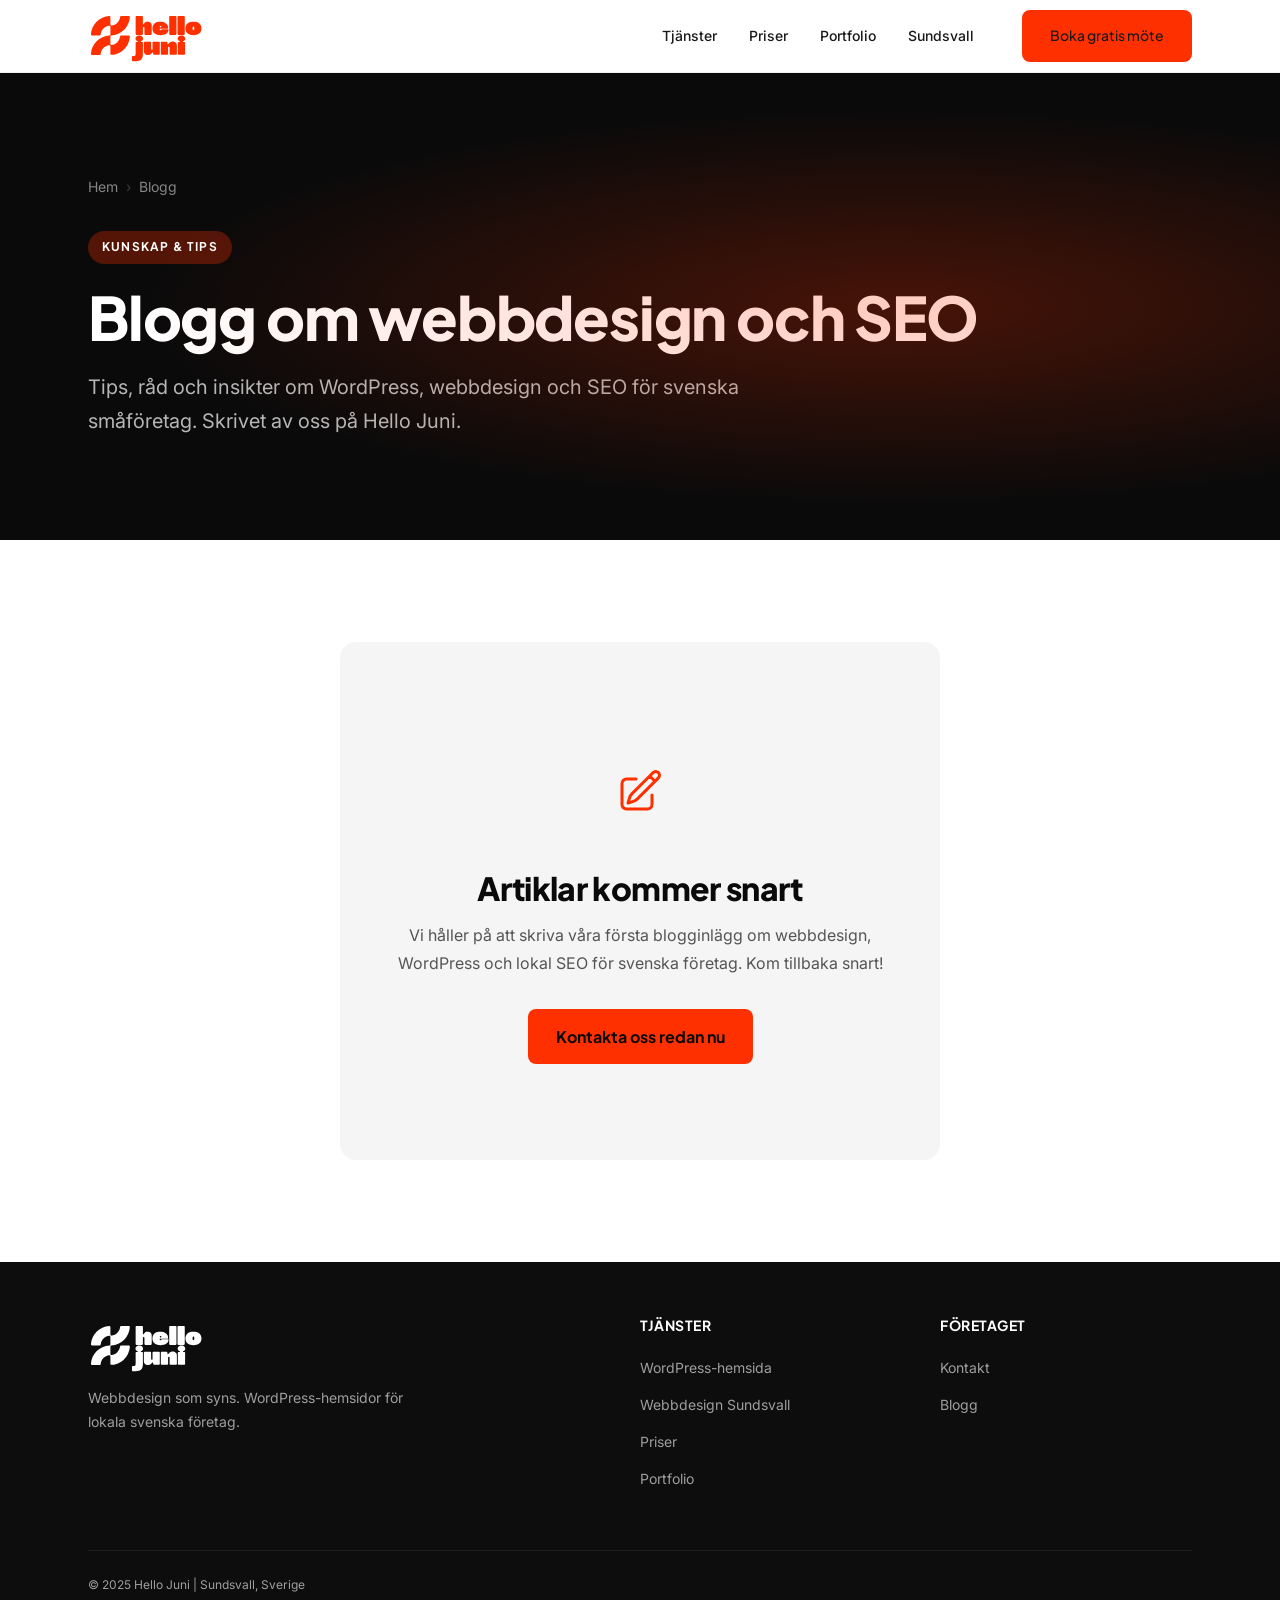
==== commit 71042410: "Replace all emojis with SVG icons (Heroicons), add Google Ads tag Co-Authored-By: Claude Sonnet 4.6 " ====
--- a/blogg/index.html
+++ b/blogg/index.html
@@ -18,6 +18,14 @@
   <link rel="icon" href="../assets/images/favi.png" type="image/png">
   <link rel="apple-touch-icon" href="../assets/images/favi.png">
   <link rel="stylesheet" href="../assets/css/style.css">
+  <!-- Google tag (gtag.js) -->
+  <script async src="https://www.googletagmanager.com/gtag/js?id=AW-449456714"></script>
+  <script>
+    window.dataLayer = window.dataLayer || [];
+    function gtag(){dataLayer.push(arguments);}
+    gtag('js', new Date());
+    gtag('config', 'AW-449456714');
+  </script>
 </head>
 <body>
 
@@ -58,7 +66,7 @@
   <section>
     <div class="container">
       <div class="portfolio-placeholder animate">
-        <div class="placeholder-icon">✍️</div>
+        <div class="placeholder-icon"><svg xmlns="http://www.w3.org/2000/svg" width="48" height="48" fill="none" viewBox="0 0 24 24" stroke="currentColor" stroke-width="1.5" aria-hidden="true"><path stroke-linecap="round" stroke-linejoin="round" d="m16.862 4.487 1.687-1.688a1.875 1.875 0 1 1 2.652 2.652L10.582 16.07a4.5 4.5 0 0 1-1.897 1.13L6 18l.8-2.685a4.5 4.5 0 0 1 1.13-1.897l8.932-8.931Zm0 0L19.5 7.125M18 14v4.75A2.25 2.25 0 0 1 15.75 21H5.25A2.25 2.25 0 0 1 3 18.75V8.25A2.25 2.25 0 0 1 5.25 6H10"/></svg></div>
         <h2>Artiklar kommer snart</h2>
         <p>Vi håller på att skriva våra första blogginlägg om webbdesign, WordPress och lokal SEO för svenska företag. Kom tillbaka snart!</p>
         <a href="../kontakt.html" class="btn btn-primary mt-4">Kontakta oss redan nu</a>
--- a/assets/css/style.css
+++ b/assets/css/style.css
@@ -770,6 +770,11 @@
   font-size: 1.3rem;
   flex-shrink: 0;
 }
+.service-icon svg,
+.feature-icon svg,
+.badge-icon svg,
+.contact-detail-icon svg,
+.placeholder-icon svg { color: var(--accent); }
 .feature-item h3 { font-size: var(--text-lg); margin-bottom: 0.4rem; }
 .feature-item p { font-size: var(--text-sm); color: #555; max-width: none; }
 @media (max-width: 700px) { .features-grid { grid-template-columns: 1fr; } }
